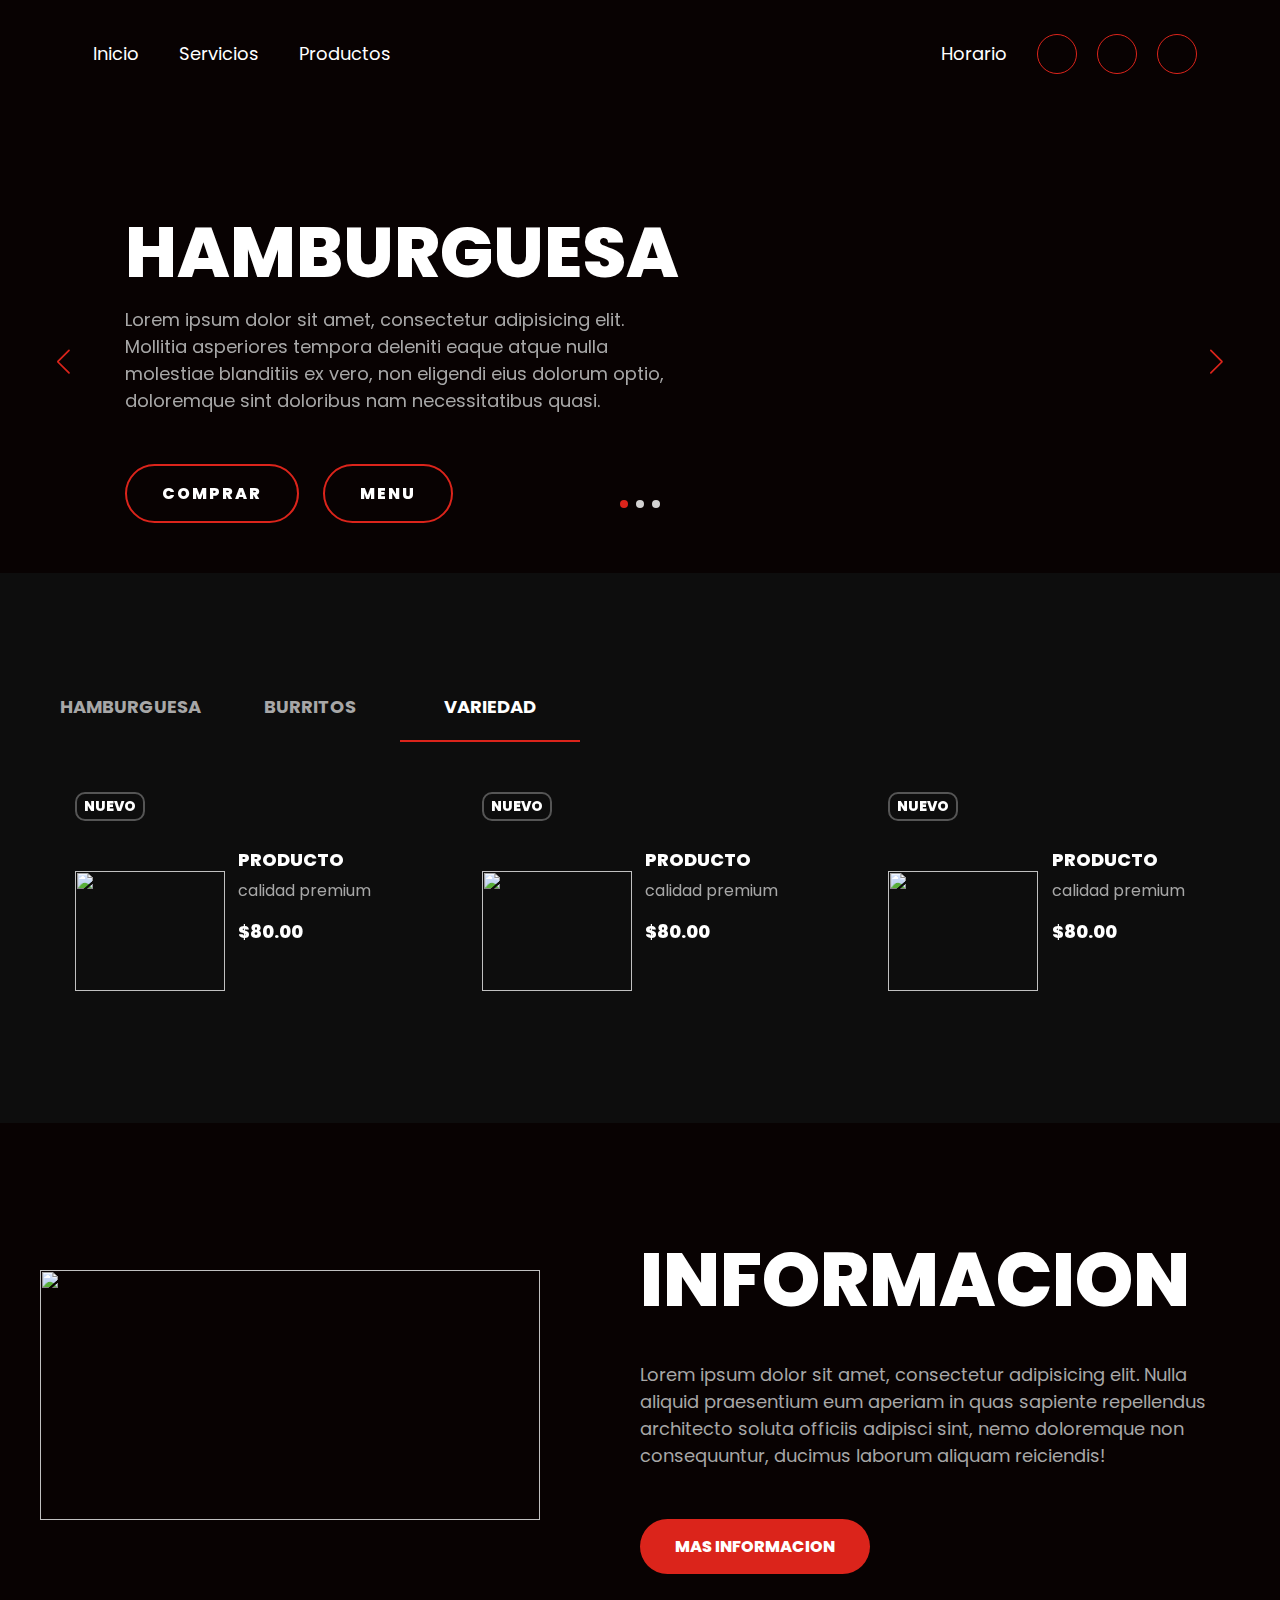
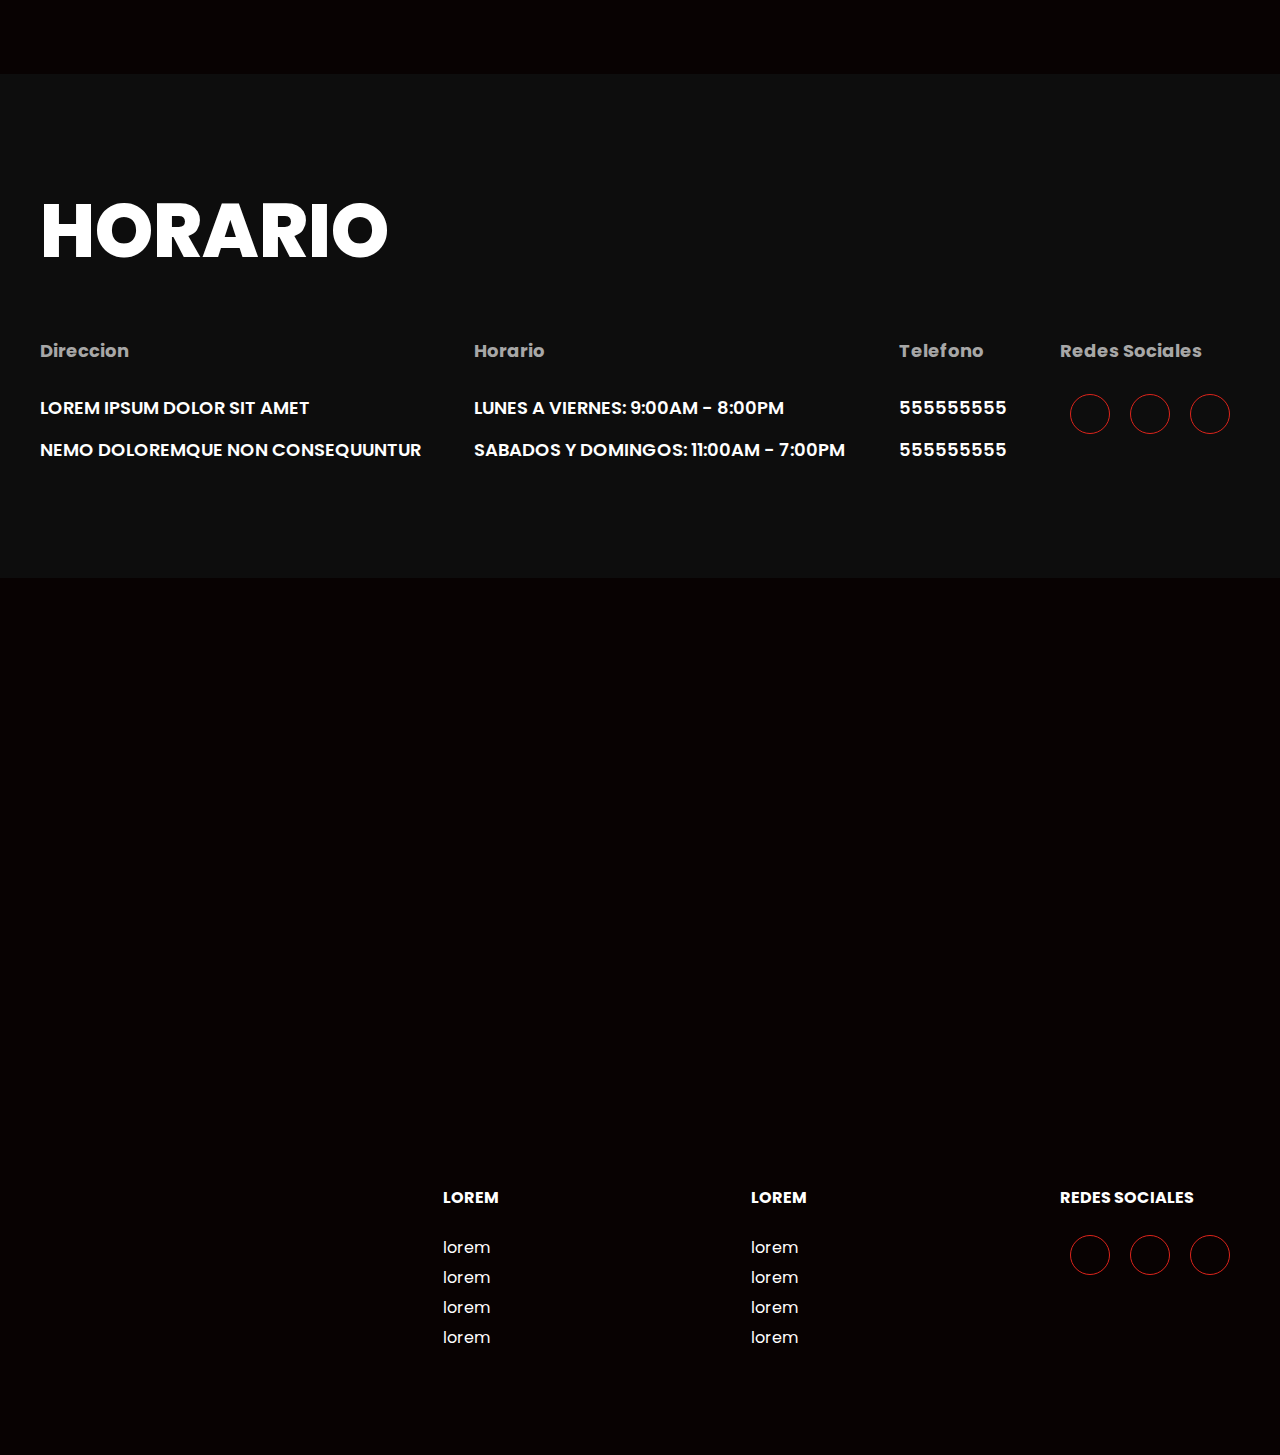
==== index.html @ 7d5f9ce0 "Add files via upload" ====
<!DOCTYPE html>
<html lang="en">
<head>
    <meta charset="UTF-8">
    <meta name="viewport" content="width=device-width, initial-scale=1.0">
    <link rel="stylesheet" href="https://cdn.jsdelivr.net/npm/swiper/swiper-bundle.min.css">
    <link rel="stylesheet" href="/styles.css">
    <link rel="icon" href="/images/hamburguesa.png">
    <title>Inicio</title>
</head>
<body>
    
    <header>

        <div class="menu container">

            <img class="logo-1" src="/images/logo.svg" alt="">
            <input type="checkbox" id="menu">
            <label for="menu">
                <img src="/images/menu.png" class="menu-icono" alt="">
            </label>
            <nav class="navbar">

                <div class="menu-1">
                    <ul>
                        <li><a href="/index.html">Inicio</a></li>
                        <li><a href="#">Servicios</a></li>
                        <li><a href="/Html/planes.html">Productos</a></li>
                    </ul>
                </div>

                <img class="logo-2" src="/images/logo.svg" alt="">
                
                <div class="menu-2">
                    <ul>
                        <li><a href="#horario">Horario</a></li>
                    </ul>
                    <div class="socials">
                        <a href="#">
                            <div class="social">
                                <img src="/images/s1.svg" alt="">
                            </div>
                        </a>
                        <a href="#">
                            <div class="social">
                                <img src="/images/s2.svg" alt="">
                            </div>
                        </a>
                        <a href="#">
                            <div class="social">
                                <img src="/images/s3.svg" alt="">
                            </div>
                        </a>
                    </div>
                </div>
            </nav>  
        </div>

        <div class="header-content container">

            <div class="swiper mySwiper-1">
                <div class="swiper-wrapper">

                    <div class="swiper-slide">
                        <div class="slider">
                            <div class="slider-txt">
                                <h1>Hamburguesa</h1>
                                <p>Lorem ipsum dolor sit amet, consectetur adipisicing elit. Mollitia asperiores tempora deleniti eaque atque nulla molestiae blanditiis ex vero, non eligendi eius dolorum optio, doloremque sint doloribus nam necessitatibus quasi.</p>
                                <div class="botones">
                                    <a href="#" class="btn-1">Comprar</a>
                                    <a href="#" class="btn-1">Menu</a>
                                </div>
                            </div>
                            <div class="slider-img">
                                <img src="/images/slider1.png" alt="">
                            </div>
                        </div>
                    </div>
                    <div class="swiper-slide">
                        <div class="slider">
                            <div class="slider-txt">
                                <h1>Burritos</h1>
                                <p>Lorem ipsum dolor sit amet, consectetur adipisicing elit. Mollitia asperiores tempora deleniti eaque atque nulla molestiae blanditiis ex vero, non eligendi eius dolorum optio, doloremque sint doloribus nam necessitatibus quasi.</p>
                                <div class="botones">
                                    <a href="#" class="btn-1">Comprar</a>
                                    <a href="#" class="btn-1">Menu</a>
                                </div>
                            </div>
                            <div class="slider-img">
                                <img src="/images/slider2.png" alt="">
                            </div>
                        </div>
                    </div>
                    <div class="swiper-slide">
                        <div class="slider">
                            <div class="slider-txt">
                                <h1>Hamburguesa</h1>
                                <p>Lorem ipsum dolor sit amet, consectetur adipisicing elit. Mollitia asperiores tempora deleniti eaque atque nulla molestiae blanditiis ex vero, non eligendi eius dolorum optio, doloremque sint doloribus nam necessitatibus quasi.</p>
                                <div class="botones">
                                    <a href="#" class="btn-1">Comprar</a>
                                    <a href="#" class="btn-1">Menu</a>
                                </div>
                            </div>
                            <div class="slider-img">
                                <img src="/images/slider3.png" alt="">
                            </div>
                        </div>
                    </div>


                </div>
                <div class="swiper-button-next"></div>
                <div class="swiper-button-prev"></div>
                <div class="swiper-pagination"></div>
            </div>
        </div>

    </header>

    <main class="products">
        <div class="tabs container">

            <input type="radio" name="tabs" id="tab1" checked="checked" class="tabInput" value="1">
            <label for="tab1">Hamburguesa</label>
            <div class="tab">
                <div class="swiper mySwiper-2" id="swiper1">
                    <div class="swiper-wrapper">

                        <div class="swiper-slide">
                            <div class="product">
                                <div class="product-img">
                                    <h4>Nuevo</h4>
                                    <img src="/images/food1.png" alt="">
                                </div>
                                <div class="product-txt">
                                    <h4>Producto</h4>
                                    <p>calidad premium</p>
                                    <span class="price">$80.00</span>
                                </div>
                            </div>
                        </div>
                        <div class="swiper-slide">
                            <div class="product">
                                <div class="product-img">
                                    <h4>Nuevo</h4>
                                    <img src="/images/food2.png" alt="">
                                </div>
                                <div class="product-txt">
                                    <h4>Producto</h4>
                                    <p>calidad premium</p>
                                    <span class="price">$80.00</span>
                                </div>
                            </div>
                        </div>
                        <div class="swiper-slide">
                            <div class="product">
                                <div class="product-img">
                                    <h4>Nuevo</h4>
                                    <img src="/images/food3.png" alt="">
                                </div>
                                <div class="product-txt">
                                    <h4>Producto</h4>
                                    <p>calidad premium</p>
                                    <span class="price">$80.00</span>
                                </div>
                            </div>
                        </div>
                        
                        <div class="swiper-button-next"></div>
                        <div class="swiper-button-prev"></div>

                    </div>


                </div>
            </div>

            <input type="radio" name="tabs" id="tab2" checked="checked" class="tabInput" value="2">
            <label for="tab2">Burritos</label>
            <div class="tab">
                <div class="swiper mySwiper-2" id="swiper2">
                    <div class="swiper-wrapper">

                        <div class="swiper-slide">
                            <div class="product">
                                <div class="product-img">
                                    <h4>Nuevo</h4>
                                    <img src="/images/food4.png" alt="">
                                </div>
                                <div class="product-txt">
                                    <h4>Producto</h4>
                                    <p>calidad premium</p>
                                    <span class="price">$80.00</span>
                                </div>
                            </div>
                        </div>
                        <div class="swiper-slide">
                            <div class="product">
                                <div class="product-img">
                                    <h4>Nuevo</h4>
                                    <img src="/images/food5.png" alt="">
                                </div>
                                <div class="product-txt">
                                    <h4>Producto</h4>
                                    <p>calidad premium</p>
                                    <span class="price">$80.00</span>
                                </div>
                            </div>
                        </div>
                        <div class="swiper-slide">
                            <div class="product">
                                <div class="product-img">
                                    <h4>Nuevo</h4>
                                    <img src="/images/food6.png" alt="">
                                </div>
                                <div class="product-txt">
                                    <h4>Producto</h4>
                                    <p>calidad premium</p>
                                    <span class="price">$80.00</span>
                                </div>
                            </div>
                        </div>

                        <div class="swiper-button-next"></div>
                        <div class="swiper-button-prev"></div>

                    </div>

                </div>
            </div>

            <input type="radio" name="tabs" id="tab3" checked="checked" class="tabInput" value="3">
            <label for="tab3">Variedad</label>
            <div class="tab">
                <div class="swiper mySwiper-2" id="swiper3">
                    <div class="swiper-wrapper">

                        <div class="swiper-slide">
                            <div class="product">
                                <div class="product-img">
                                    <h4>Nuevo</h4>
                                    <img src="/images/food7.png" alt="">
                                </div>
                                <div class="product-txt">
                                    <h4>Producto</h4>
                                    <p>calidad premium</p>
                                    <span class="price">$80.00</span>
                                </div>
                            </div>
                        </div>
                        <div class="swiper-slide">
                            <div class="product">
                                <div class="product-img">
                                    <h4>Nuevo</h4>
                                    <img src="/images/food8.png" alt="">
                                </div>
                                <div class="product-txt">
                                    <h4>Producto</h4>
                                    <p>calidad premium</p>
                                    <span class="price">$80.00</span>
                                </div>
                            </div>
                        </div>
                        <div class="swiper-slide">
                            <div class="product">
                                <div class="product-img">
                                    <h4>Nuevo</h4>
                                    <img src="/images/food9.png" alt="">
                                </div>
                                <div class="product-txt">
                                    <h4>Producto</h4>
                                    <p>calidad premium</p>
                                    <span class="price">$80.00</span>
                                </div>
                            </div>
                        </div>

                    </div>

                    <div class="swiper-button-next"></div>
                    <div class="swiper-button-prev"></div>

                </div>
            </div>

        </div>
    </main>

    <section class="info container">

        <div class="info-img">
            <img src="/images/info.png" alt="">
        </div>

        <div class="info-txt">
            <h2>Informacion</h2>
            <p>Lorem ipsum dolor sit amet, consectetur adipisicing elit. Nulla aliquid praesentium eum aperiam in quas sapiente repellendus architecto soluta officiis adipisci sint, nemo doloremque non consequuntur, ducimus laborum aliquam reiciendis!
            </p>
            <a class="btn-2" href="#">Mas informacion</a>
        </div>
    </section>

    <section id="horario" class="horario">
        <div class="horario-info container">
            
            <h2>Horario</h2>
            <div class="horario-txt">
                <div class="txt">
                    <h4>Direccion</h4>
                    <p>
                        Lorem ipsum dolor sit amet
                    </p>
                    <p>
                        nemo doloremque non consequuntur
                    </p>
                </div>
                <div class="txt">
                    <h4>Horario</h4>
                    <p>
                        Lunes a Viernes: 9:00AM - 8:00PM
                    </p>
                    <p>
                        Sabados y Domingos: 11:00AM - 7:00PM
                    </p>
                </div>
                <div class="txt">
                    <h4>Telefono</h4>
                    <p>
                        555555555
                    </p>
                    <p>
                        555555555
                    </p>
                </div>
                <div class="txt">
                    <h4>Redes Sociales</h4>
                    <div class="socials">
                        <a href="#">
                            <div class="social">   
                                <img src="/images/s1.svg" alt="">
                            </div>
                        </a>
                        <a href="#">
                            <div class="social">
                                <img src="/images/s2.svg" alt="">
                            </div>
                        </a>
                        <a href="#">
                            <div class="social">
                                <img src="/images/s3.svg" alt="">
                            </div>
                        </a>
                    </div>
                </div>
            </div>

        </div>
    </section>

    <section>
        <iframe class="map" src="https://www.google.com/maps/embed?pb=!1m14!1m8!1m3!1d3982.8100256758285!2d-76.511066!3d3.3964939!3m2!1i1024!2i768!4f13.1!3m3!1m2!1s0x8e30a1e398fdef39%3A0x8fa40c4a341ca768!2sKFC%20Ciudad%20Cordoba!5e0!3m2!1ses!2sco!4v1726857678906!5m2!1ses!2sco" width="100%" height="500" style="border:0;" allowfullscreen="" loading="lazy" referrerpolicy="no-referrer-when-downgrade"></iframe>

    </section>

    <footer class="footer container">
        <img class="logo-2" src="/images/logo.svg" alt="">
        <div class="links">
            <h4>Lorem</h4>
            <ul>
                <li><a href="#">lorem</a></li>
                <li><a href="#">lorem</a></li>
                <li><a href="#">lorem</a></li>
                <li><a href="#">lorem</a></li>
            </ul>
        </div>
        <div class="links">
            <h4>Lorem</h4>
            <ul>
                <li><a href="#">lorem</a></li>
                <li><a href="#">lorem</a></li>
                <li><a href="#">lorem</a></li>
                <li><a href="#">lorem</a></li>
            </ul>
        </div>
        <div class="links">
            <h4>Redes Sociales</h4>
            <div class="socials">
                <a href="#">
                    <div class="social">
                        <img src="/images/s1.svg" alt="">
                    </div>
                </a>
                <a href="#">
                    <div class="social">
                        <img src="/images/s2.svg" alt="">
                    </div>
                </a>
                <a href="#">
                    <div class="social">
                        <img src="/images/s3.svg" alt="">
                    </div>
                </a>
            </div>
        </div>
    </footer>



    <script src="https://cdn.jsdelivr.net/npm/swiper/swiper-bundle.min.js"></script>
    <script src="script.js"></script>
</body>
</html>
---- styles.css ----
@import url('https://fonts.googleapis.com/css2?family=Poppins:wght@400;500;600;700;800&display=swap');

*{
    margin: 0;
    padding: 0;
    box-sizing: border-box;
    text-decoration: none;
    list-style: none;
    font-family: 'Poppins', sans-serif;
}

html {
    scroll-behavior: smooth;
}


body{
    background-color: #080202;
}

.container{
    max-width: 1200px;
    margin: 0 auto;
}

.swiper-button-prev::after{
    font-size: 25px;
}

.swiper-button-next::after{
    font-size: 25px;
}

.swiper-button-next{
    color: #db241b;
}

.swiper-button-prev{
    color: #db241b;
}

.swiper-pagination-bullet{
    background-color: #d3d2d2;
    opacity: 1;
}

.swiper-pagination-bullet-active{
    background-color: #db241b;
    opacity: 1;
}

.menu{
    position: absolute;
    top: 20px;
    left: 0;
    right: 0;
    display: flex;
    justify-content: center;
    z-index: 1000;
}

.navbar{
    display: flex;
    align-items: center;
    justify-content: center;
}

.menu-1{
    margin-right: 180px;
}

.menu-2{
    margin-left: 180px;
    display: flex;
    align-items: center;
}

.logo-1{
    width: 0;
}

.logo-2{
    width: 150px;
}

.socials{
    display: flex;
}

.social{
    margin: 0 10px;
    height: 40px;
    width: 40px;
    border: 1px solid #db241b;
    border-radius: 50%;
}

.social:hover {
    background-color: #db241b;
}

.social img{
    margin: 8px 0 0 10px;
}

.menu .navbar ul li{
    position: relative;
    float: left;
}

.menu .navbar ul li a {
    font-size: 18px;
    padding: 20px;
    color: #ffffff;
    display: block;
}

.menu .navbar ul li a:hover{
    color: #db241b;
}

#menu{
    display: none;
}

.menu-icono{
    width: 25px;
}

.menu label{
    cursor: pointer;
    display: none;
}

.header-content {
    margin-top: 200px;
    padding-bottom: 50px;
}

.slider {
    display: flex;
    align-items: center;
}

.slider-txt {
    margin-left: 85px;
    width: 50%;
}

.slider-txt h1 {
    font-size: 70px;
    color: #ffffff;
    text-transform: uppercase;
    font-weight: 800;
}

.slider-txt p {
    font-size: 18px;
    color: #a7a7a7;
}

.slider-img {
    width: 50%;
}

.slider-img img {
    width: 550px;
}

.botones {
    margin-top: 50px;
}

.btn-1{
    display: inline-block;
    padding: 15px 35px;
    border: 2px solid #db241b;
    color: #ffffff;
    font-weight: 800;
    letter-spacing: 2px;
    text-transform: uppercase;
    margin-right: 20px;
    border-radius: 50px;
}

.btn-1:hover{
    background-color: #db241b;
}

.products{
    background-color: #0d0d0d;
}

.tabs{
    display: flex;
    flex-wrap: wrap;
    padding: 100px 0px;
}

.tabs label{
    width: 15%;
    order: 1;
    display: block;
    padding: 20px 0;
    text-align: center;
    cursor: pointer;
    color: #a7a7a7;
    font-weight: 700;
    font-size: 18px;
    text-transform: uppercase;
    transition: background ease 0.2s;
}

.tabs .tab{
    order: 99;
    flex-grow: 1;
    width: 100%;
    display: none;
    padding-top: 25px;
}

.tabs input[type="radio"]{
    display: none;
}

.tabs input[type="radio"]:checked + label{
    border-bottom: 2px solid #db241b;
    color: #ffffff;
}

.tabs input[type="radio"]:checked + label + .tab {
    display: block;
}

.product{
    display: flex;
    align-items: center;
    padding: 25px;
    margin: 0 10px;
}

.product-img{
    width: 50%;
    text-align: left;
}

.product-img h4{
    display: inline-block;
    padding: 5px 7px;
    line-height: 15px;
    color: #ffffff;
    font-size: 14px;
    text-transform: uppercase;
    font-weight: 800;
    border: 2px solid #555555;
    border-radius: 10px;
    margin-bottom: 50px;
}

.product-img img {
    width: 150px;
    height: 120px;
}

.product-txt{
    width: 50%;
    margin-left: 10px;
    text-align: left;
}

.product-txt h4{
    color: #ffffff;
    font-size: 18px;
    text-transform: uppercase;
    font-weight: 800;
    margin-bottom: 5px;
}

.product-txt p{
    color: #a7a7a7;
    font-size: 16px;
    margin-bottom: 15px;
}

.product-txt span{
    color: #ffffff;
    font-size: 18px;
    font-weight: 800;
}

.info{
    padding: 100px 0;
    display: flex;
    align-items: center;
}

.info-img{
    width: 50%;
}

.info-img img{
    width: 500px;
    height: 250px;
}

.info-txt{
    width: 50%;
}

.info-txt h2{
    font-size: 75px;
    color: #ffffff;
    font-weight: 800;
    text-transform: uppercase;
    margin-bottom: 25px;
}

.info-txt p{
    font-size: 18px;
    color: #a7a7a7;
    margin-bottom: 50px;
}

.btn-2{
    display: inline-block;
    padding: 15px 35px;
    background-color: #db241b;
    color: #ffffff;
    font-weight: 800;
    text-transform: uppercase;
    border-radius: 50px;
}

.btn-2:hover{
    background-color: #ab1c15;
}

.horario{
    padding: 100px 0;
    background-color: #0d0d0d;
}

.horario-info h2{
    font-size: 75px;
    color: #ffffff;
    font-weight: 800;
    text-transform: uppercase;
    margin-bottom: 50px;
}

.horario-txt{
    display: flex;
    justify-content: space-between;
}

.txt {
    color: #ffffff;
}

.txt h4{
    font-size: 18px;
    color: #a7a7a7;
    margin-bottom: 30px;
}

.txt p{
    font-size: 18px;
    text-transform: uppercase;
    font-weight: 600;
    margin-bottom: 15px;
}

.map{
    filter: grayscale(100%) invert(92%) contrast(93%);
}

.footer{
    padding: 100px 0;
    display: flex;
    justify-content: space-between;
}

.links h4{
    color: #ffffff;
    text-transform: uppercase;
    margin-bottom: 25px;
}

.links ul li a {
    color: #ffffff;
    font-size: 16px;
    margin-bottom: 5px;
    display: inline-block;
}

@media screen and (max-width:991px) {
    
    .menu{
        padding: 20px;
        justify-content: space-between;
    }

    .menu-2{
        display: none;
    }

    .logo-1{
        width: 100px;
    }

    .logo-2{
        width: 0;
    }

    .menu label{
        display: initial;
    }

    .menu .navbar{
        position: absolute;
        top: 100%;
        left: 0;
        right: 0;
        background-color: #181818;
        display: none;
    }

    .menu .navbar ul li{
        width: 100%;
    }

    #menu:checked ~ .navbar{
        display: initial;
    }

    .header-content{
        padding: 30px;
        margin-top: 100px;
    }

    .slider{
        flex-direction: column;
    }

    .slider-txt{
        margin-left: 0;
        width: 100%;
        text-align: center;
        margin-bottom: 50px;
    }

    .slider-txt h1{
        font-size: 50px;
    }

    .slider-txt p{
        font-size: 16px;
    }

    .btn-1{
        padding: 10px 25px;
        font-size: 14px;
    }

    .slider-img{
        width: 100%;
        text-align: center;
    }

    .slider-img img{
        margin-right: 0;
        width: 300px;
    }

    .swiper-horizontal > .swiper-pagination-bullets,
    .swiper-pagination-bullets,.swiper-pagination-horizontal,
    .swiper-pagination-custom,
    .swiper-pagination-fraction{
        bottom: -7px;
    }

    .tabs{
        padding: 50px 30px;
    }

    .tabs label{
        width: 33%;
    }

    .info{
        padding: 30px;
        flex-direction: column;
    }

    .info-img{
        width: 100%;
        text-align: center;
    }

    .info-img img{
        width: 400px;
        height: 200px;
        margin-bottom: 25px;
    }

    .info-txt{
        width: 100%;
        text-align: center;
    }

    .info-txt h2{
        font-size: 50px;
    }

    .info-txt p{
        font-size: 16px;
    }

    .btn-1{
        font-size: 16px;
    }

    .horario{
        padding: 30px;
        text-align: center;
    }

    .horario-info h2{
        font-size: 50px;
        margin-bottom: 15px;
    }

    .horario-txt{
        flex-direction: column;
    }

    .socials{
        justify-content: center;
    }

    .social img{
        margin: 8px 0 0 0;
    }

    .footer{
        padding: 30px;
        flex-direction: column;
        text-align: center;
    }

    .links h4{
        margin: 25px 0 10px 0;
    }

    .botones{
        display: flex;
        justify-content: center;
    }
}

.contenedor {
    width: 90%;
    max-width: 900px;
    margin: auto;
    height: 100vh;
    display: flex;
    justify-content: center;
    align-items: center;
    flex-wrap: wrap;
}

.tabla{
    width: 33%;
    height: 550px;
    margin: auto;
    border: 1px solid #db241b;
    border-radius: 4px;
    box-shadow: 0px 0px 4px 0px #db241b;
    padding: 60px;
    text-align: center;
    flex-grow: 1;
    color: #ffffff;
    transition: 0.3s all;
}

.tabla > h2{
    font-size: 25px;
    margin-bottom: 35px;
    text-transform: uppercase;
}

.tabla img{
    width: 64px;
    margin-bottom: 35px;
}

.tabla > h3{
    font-size: 30px;
    margin-bottom: 20px;
}

.tabla > p{
    display: block;
    margin-bottom: 20px;
}

.boton{
    display: inline-block;
    width: 200px;
    padding: 12px;
    border: 2px solid #db241b;
    color: #ffffff;
    font-weight: 800;
    letter-spacing: 2px;
    text-transform: uppercase;
    border-radius: 50px;
}

.boton:hover{
    background-color: #ab1c15;
}

.tabla:hover{
    background-color: #0d0d0d;
    color: #f1f1f2;
    transition: 0.3s all;
    transform: scale(1.1);
    border-radius: 50px;
    cursor: pointer;
}

@media screen and (max-width: 1000px) {
    
    .tabla{
        width: 45%;
        max-width: none;
        flex-grow: initial;
        flex-direction: column;
        margin-bottom: 40px;
    }

    .precios{
        margin: auto;
    }
}

@media screen and (max-width: 700px) {
    
    .tabla{
        width: 45%;
        padding: 30px;
    }

    .tabla h2{
        margin-top: 40px;
    }

    .precios{
        margin: auto;
    }
}

@media screen and (max-width: 550px) {
    
    .tabla{
        width: 85%;
        padding: 20px;
    }

    .precios{
        margin-top: 150px;
        margin-bottom: 200px;
    }
}

.login-container{
    display: flex;
    justify-content: center;
    margin: 5px 5%;
    margin-top: 100px;
    padding: 20px;
}


.login-container .login h1{
    font-size: 85px;
    font-weight: 400;
    text-align: center;
    color: #ffffff;
}

.login-container .login h3{
    font-size: 15px;
    font-weight: 400;
    margin-bottom: 70px;
    text-align: center;
    color: #ffffff;
}

.login-container .login .form-container{
    height: auto;
    width: 400px;
    display: flex;
    align-items: center;
    justify-content: center;
    flex-direction: column;
}

.login-container .login .form-container input{
    color: #ffffff;
    margin-bottom: 30px;
    width: 100%;
    height: 50px;
    border: 1px solid #db241b;
    background-color: #181818;
    border-radius: 15px;
    text-align: center;
}

.login-container .login .form-container .submit:hover{
    cursor: pointer;
    background-color: #ab1c15;
}

input:focus{
    outline-color: #afd;
}
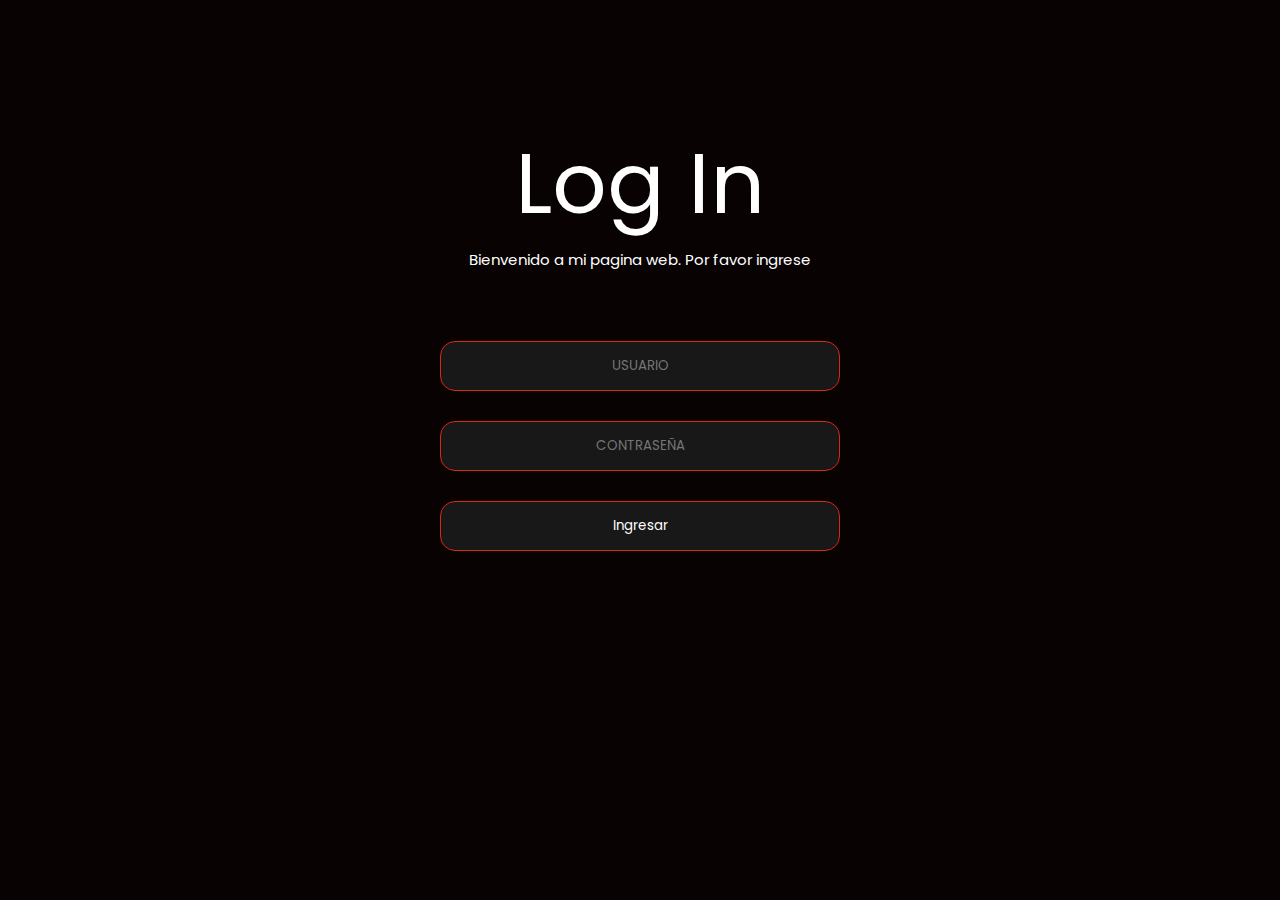
==== commit ceb1c2a9: "Add files via upload" ====
--- a/index.html
+++ b/index.html
@@ -3,410 +3,21 @@
 <head>
     <meta charset="UTF-8">
     <meta name="viewport" content="width=device-width, initial-scale=1.0">
-    <link rel="stylesheet" href="https://cdn.jsdelivr.net/npm/swiper/swiper-bundle.min.css">
     <link rel="stylesheet" href="/styles.css">
     <link rel="icon" href="/images/hamburguesa.png">
-    <title>Inicio</title>
+    <title>Login</title>
 </head>
 <body>
-    
-    <header>
-
-        <div class="menu container">
-
-            <img class="logo-1" src="/images/logo.svg" alt="">
-            <input type="checkbox" id="menu">
-            <label for="menu">
-                <img src="/images/menu.png" class="menu-icono" alt="">
-            </label>
-            <nav class="navbar">
-
-                <div class="menu-1">
-                    <ul>
-                        <li><a href="/index.html">Inicio</a></li>
-                        <li><a href="#">Servicios</a></li>
-                        <li><a href="/Html/planes.html">Productos</a></li>
-                    </ul>
-                </div>
-
-                <img class="logo-2" src="/images/logo.svg" alt="">
-                
-                <div class="menu-2">
-                    <ul>
-                        <li><a href="#horario">Horario</a></li>
-                    </ul>
-                    <div class="socials">
-                        <a href="#">
-                            <div class="social">
-                                <img src="/images/s1.svg" alt="">
-                            </div>
-                        </a>
-                        <a href="#">
-                            <div class="social">
-                                <img src="/images/s2.svg" alt="">
-                            </div>
-                        </a>
-                        <a href="#">
-                            <div class="social">
-                                <img src="/images/s3.svg" alt="">
-                            </div>
-                        </a>
-                    </div>
-                </div>
-            </nav>  
+    <div class="login-container">
+        <div class="login">
+            <h1>Log In</h1>
+            <h3>Bienvenido a mi pagina web. Por favor ingrese</h3>
+            <form class="form-container" action="/Html/home.html">
+                <input class="input" type="text" placeholder="USUARIO" autocomplete="nickname" required>
+                <input class="input" type="password" placeholder="CONTRASEÑA" autocomplete="current-password" required>
+                <input class="submit" type="submit" value="Ingresar">
+            </form>
         </div>
-
-        <div class="header-content container">
-
-            <div class="swiper mySwiper-1">
-                <div class="swiper-wrapper">
-
-                    <div class="swiper-slide">
-                        <div class="slider">
-                            <div class="slider-txt">
-                                <h1>Hamburguesa</h1>
-                                <p>Lorem ipsum dolor sit amet, consectetur adipisicing elit. Mollitia asperiores tempora deleniti eaque atque nulla molestiae blanditiis ex vero, non eligendi eius dolorum optio, doloremque sint doloribus nam necessitatibus quasi.</p>
-                                <div class="botones">
-                                    <a href="#" class="btn-1">Comprar</a>
-                                    <a href="#" class="btn-1">Menu</a>
-                                </div>
-                            </div>
-                            <div class="slider-img">
-                                <img src="/images/slider1.png" alt="">
-                            </div>
-                        </div>
-                    </div>
-                    <div class="swiper-slide">
-                        <div class="slider">
-                            <div class="slider-txt">
-                                <h1>Burritos</h1>
-                                <p>Lorem ipsum dolor sit amet, consectetur adipisicing elit. Mollitia asperiores tempora deleniti eaque atque nulla molestiae blanditiis ex vero, non eligendi eius dolorum optio, doloremque sint doloribus nam necessitatibus quasi.</p>
-                                <div class="botones">
-                                    <a href="#" class="btn-1">Comprar</a>
-                                    <a href="#" class="btn-1">Menu</a>
-                                </div>
-                            </div>
-                            <div class="slider-img">
-                                <img src="/images/slider2.png" alt="">
-                            </div>
-                        </div>
-                    </div>
-                    <div class="swiper-slide">
-                        <div class="slider">
-                            <div class="slider-txt">
-                                <h1>Hamburguesa</h1>
-                                <p>Lorem ipsum dolor sit amet, consectetur adipisicing elit. Mollitia asperiores tempora deleniti eaque atque nulla molestiae blanditiis ex vero, non eligendi eius dolorum optio, doloremque sint doloribus nam necessitatibus quasi.</p>
-                                <div class="botones">
-                                    <a href="#" class="btn-1">Comprar</a>
-                                    <a href="#" class="btn-1">Menu</a>
-                                </div>
-                            </div>
-                            <div class="slider-img">
-                                <img src="/images/slider3.png" alt="">
-                            </div>
-                        </div>
-                    </div>
-
-
-                </div>
-                <div class="swiper-button-next"></div>
-                <div class="swiper-button-prev"></div>
-                <div class="swiper-pagination"></div>
-            </div>
-        </div>
-
-    </header>
-
-    <main class="products">
-        <div class="tabs container">
-
-            <input type="radio" name="tabs" id="tab1" checked="checked" class="tabInput" value="1">
-            <label for="tab1">Hamburguesa</label>
-            <div class="tab">
-                <div class="swiper mySwiper-2" id="swiper1">
-                    <div class="swiper-wrapper">
-
-                        <div class="swiper-slide">
-                            <div class="product">
-                                <div class="product-img">
-                                    <h4>Nuevo</h4>
-                                    <img src="/images/food1.png" alt="">
-                                </div>
-                                <div class="product-txt">
-                                    <h4>Producto</h4>
-                                    <p>calidad premium</p>
-                                    <span class="price">$80.00</span>
-                                </div>
-                            </div>
-                        </div>
-                        <div class="swiper-slide">
-                            <div class="product">
-                                <div class="product-img">
-                                    <h4>Nuevo</h4>
-                                    <img src="/images/food2.png" alt="">
-                                </div>
-                                <div class="product-txt">
-                                    <h4>Producto</h4>
-                                    <p>calidad premium</p>
-                                    <span class="price">$80.00</span>
-                                </div>
-                            </div>
-                        </div>
-                        <div class="swiper-slide">
-                            <div class="product">
-                                <div class="product-img">
-                                    <h4>Nuevo</h4>
-                                    <img src="/images/food3.png" alt="">
-                                </div>
-                                <div class="product-txt">
-                                    <h4>Producto</h4>
-                                    <p>calidad premium</p>
-                                    <span class="price">$80.00</span>
-                                </div>
-                            </div>
-                        </div>
-                        
-                        <div class="swiper-button-next"></div>
-                        <div class="swiper-button-prev"></div>
-
-                    </div>
-
-
-                </div>
-            </div>
-
-            <input type="radio" name="tabs" id="tab2" checked="checked" class="tabInput" value="2">
-            <label for="tab2">Burritos</label>
-            <div class="tab">
-                <div class="swiper mySwiper-2" id="swiper2">
-                    <div class="swiper-wrapper">
-
-                        <div class="swiper-slide">
-                            <div class="product">
-                                <div class="product-img">
-                                    <h4>Nuevo</h4>
-                                    <img src="/images/food4.png" alt="">
-                                </div>
-                                <div class="product-txt">
-                                    <h4>Producto</h4>
-                                    <p>calidad premium</p>
-                                    <span class="price">$80.00</span>
-                                </div>
-                            </div>
-                        </div>
-                        <div class="swiper-slide">
-                            <div class="product">
-                                <div class="product-img">
-                                    <h4>Nuevo</h4>
-                                    <img src="/images/food5.png" alt="">
-                                </div>
-                                <div class="product-txt">
-                                    <h4>Producto</h4>
-                                    <p>calidad premium</p>
-                                    <span class="price">$80.00</span>
-                                </div>
-                            </div>
-                        </div>
-                        <div class="swiper-slide">
-                            <div class="product">
-                                <div class="product-img">
-                                    <h4>Nuevo</h4>
-                                    <img src="/images/food6.png" alt="">
-                                </div>
-                                <div class="product-txt">
-                                    <h4>Producto</h4>
-                                    <p>calidad premium</p>
-                                    <span class="price">$80.00</span>
-                                </div>
-                            </div>
-                        </div>
-
-                        <div class="swiper-button-next"></div>
-                        <div class="swiper-button-prev"></div>
-
-                    </div>
-
-                </div>
-            </div>
-
-            <input type="radio" name="tabs" id="tab3" checked="checked" class="tabInput" value="3">
-            <label for="tab3">Variedad</label>
-            <div class="tab">
-                <div class="swiper mySwiper-2" id="swiper3">
-                    <div class="swiper-wrapper">
-
-                        <div class="swiper-slide">
-                            <div class="product">
-                                <div class="product-img">
-                                    <h4>Nuevo</h4>
-                                    <img src="/images/food7.png" alt="">
-                                </div>
-                                <div class="product-txt">
-                                    <h4>Producto</h4>
-                                    <p>calidad premium</p>
-                                    <span class="price">$80.00</span>
-                                </div>
-                            </div>
-                        </div>
-                        <div class="swiper-slide">
-                            <div class="product">
-                                <div class="product-img">
-                                    <h4>Nuevo</h4>
-                                    <img src="/images/food8.png" alt="">
-                                </div>
-                                <div class="product-txt">
-                                    <h4>Producto</h4>
-                                    <p>calidad premium</p>
-                                    <span class="price">$80.00</span>
-                                </div>
-                            </div>
-                        </div>
-                        <div class="swiper-slide">
-                            <div class="product">
-                                <div class="product-img">
-                                    <h4>Nuevo</h4>
-                                    <img src="/images/food9.png" alt="">
-                                </div>
-                                <div class="product-txt">
-                                    <h4>Producto</h4>
-                                    <p>calidad premium</p>
-                                    <span class="price">$80.00</span>
-                                </div>
-                            </div>
-                        </div>
-
-                    </div>
-
-                    <div class="swiper-button-next"></div>
-                    <div class="swiper-button-prev"></div>
-
-                </div>
-            </div>
-
-        </div>
-    </main>
-
-    <section class="info container">
-
-        <div class="info-img">
-            <img src="/images/info.png" alt="">
-        </div>
-
-        <div class="info-txt">
-            <h2>Informacion</h2>
-            <p>Lorem ipsum dolor sit amet, consectetur adipisicing elit. Nulla aliquid praesentium eum aperiam in quas sapiente repellendus architecto soluta officiis adipisci sint, nemo doloremque non consequuntur, ducimus laborum aliquam reiciendis!
-            </p>
-            <a class="btn-2" href="#">Mas informacion</a>
-        </div>
-    </section>
-
-    <section id="horario" class="horario">
-        <div class="horario-info container">
-            
-            <h2>Horario</h2>
-            <div class="horario-txt">
-                <div class="txt">
-                    <h4>Direccion</h4>
-                    <p>
-                        Lorem ipsum dolor sit amet
-                    </p>
-                    <p>
-                        nemo doloremque non consequuntur
-                    </p>
-                </div>
-                <div class="txt">
-                    <h4>Horario</h4>
-                    <p>
-                        Lunes a Viernes: 9:00AM - 8:00PM
-                    </p>
-                    <p>
-                        Sabados y Domingos: 11:00AM - 7:00PM
-                    </p>
-                </div>
-                <div class="txt">
-                    <h4>Telefono</h4>
-                    <p>
-                        555555555
-                    </p>
-                    <p>
-                        555555555
-                    </p>
-                </div>
-                <div class="txt">
-                    <h4>Redes Sociales</h4>
-                    <div class="socials">
-                        <a href="#">
-                            <div class="social">   
-                                <img src="/images/s1.svg" alt="">
-                            </div>
-                        </a>
-                        <a href="#">
-                            <div class="social">
-                                <img src="/images/s2.svg" alt="">
-                            </div>
-                        </a>
-                        <a href="#">
-                            <div class="social">
-                                <img src="/images/s3.svg" alt="">
-                            </div>
-                        </a>
-                    </div>
-                </div>
-            </div>
-
-        </div>
-    </section>
-
-    <section>
-        <iframe class="map" src="https://www.google.com/maps/embed?pb=!1m14!1m8!1m3!1d3982.8100256758285!2d-76.511066!3d3.3964939!3m2!1i1024!2i768!4f13.1!3m3!1m2!1s0x8e30a1e398fdef39%3A0x8fa40c4a341ca768!2sKFC%20Ciudad%20Cordoba!5e0!3m2!1ses!2sco!4v1726857678906!5m2!1ses!2sco" width="100%" height="500" style="border:0;" allowfullscreen="" loading="lazy" referrerpolicy="no-referrer-when-downgrade"></iframe>
-
-    </section>
-
-    <footer class="footer container">
-        <img class="logo-2" src="/images/logo.svg" alt="">
-        <div class="links">
-            <h4>Lorem</h4>
-            <ul>
-                <li><a href="#">lorem</a></li>
-                <li><a href="#">lorem</a></li>
-                <li><a href="#">lorem</a></li>
-                <li><a href="#">lorem</a></li>
-            </ul>
-        </div>
-        <div class="links">
-            <h4>Lorem</h4>
-            <ul>
-                <li><a href="#">lorem</a></li>
-                <li><a href="#">lorem</a></li>
-                <li><a href="#">lorem</a></li>
-                <li><a href="#">lorem</a></li>
-            </ul>
-        </div>
-        <div class="links">
-            <h4>Redes Sociales</h4>
-            <div class="socials">
-                <a href="#">
-                    <div class="social">
-                        <img src="/images/s1.svg" alt="">
-                    </div>
-                </a>
-                <a href="#">
-                    <div class="social">
-                        <img src="/images/s2.svg" alt="">
-                    </div>
-                </a>
-                <a href="#">
-                    <div class="social">
-                        <img src="/images/s3.svg" alt="">
-                    </div>
-                </a>
-            </div>
-        </div>
-    </footer>
-
-
-
-    <script src="https://cdn.jsdelivr.net/npm/swiper/swiper-bundle.min.js"></script>
-    <script src="script.js"></script>
+    </div>
 </body>
 </html>--- a/styles.css
+++ b/styles.css
@@ -561,6 +561,7 @@
 .contenedor {
     width: 90%;
     max-width: 900px;
+    margin-top: 200px;
     margin: auto;
     height: 100vh;
     display: flex;
